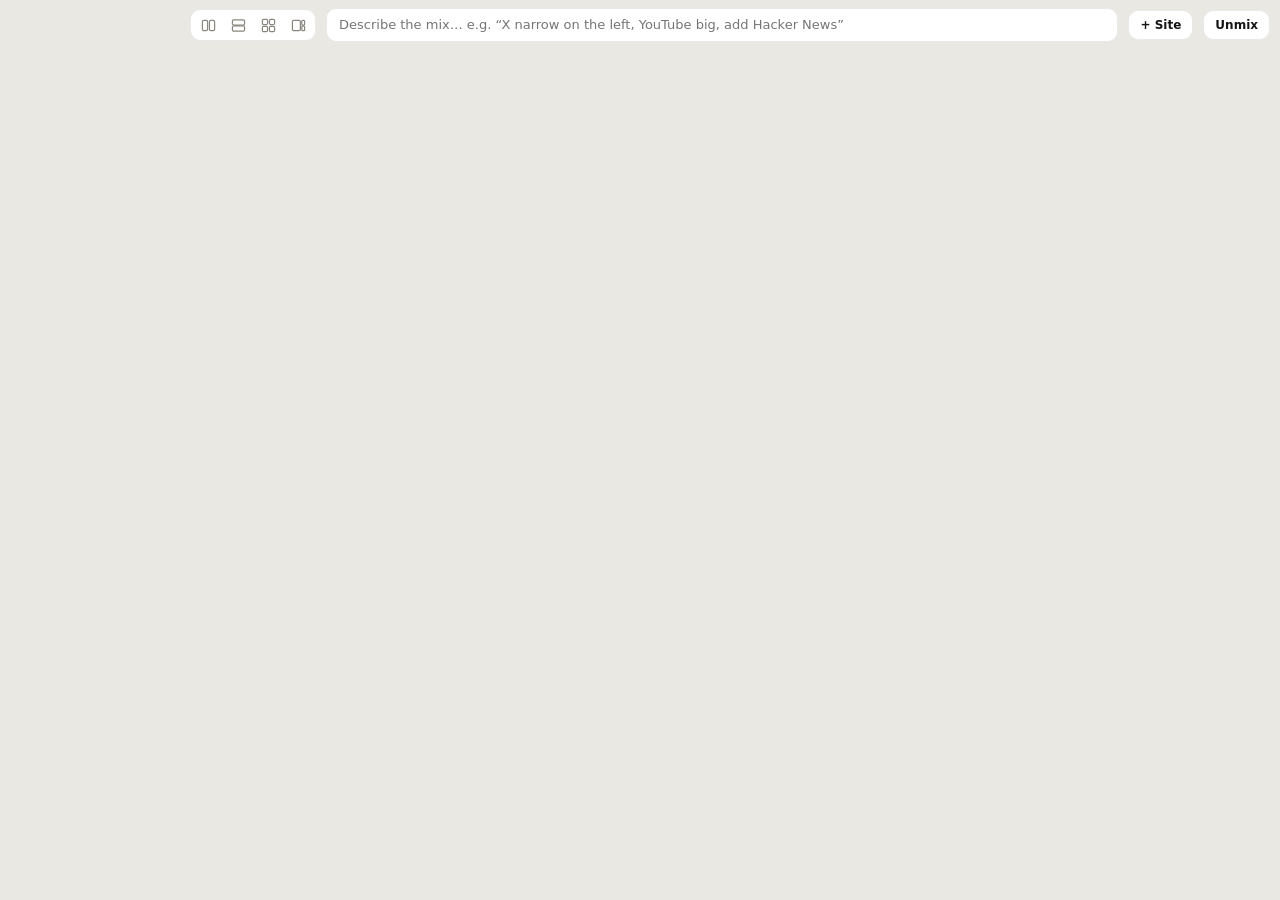
==== src/mix.html @ 86128559 "Remold 0.1.0: remake any website by describing it, mix tab groups into one tab Co-Authored-By: Claud" ====
<!doctype html>
<html lang="en">
<head>
  <meta charset="utf-8" />
  <meta name="viewport" content="width=device-width, initial-scale=1" />
  <title>Mix</title>
  <link rel="icon" href="../icons/32.png" />
  <link rel="stylesheet" href="mix.css" />
  <style id="user-css"></style>
</head>
<body>
  <div class="mix">
    <header class="bar">
      <input class="title" aria-label="Mix name" spellcheck="false" />
      <div class="layouts" role="group" aria-label="Layout">
        <button data-layout="columns" title="Columns"><svg viewBox="0 0 16 16"><rect x="1.5" y="2.5" width="5.5" height="11" rx="1.5"/><rect x="9" y="2.5" width="5.5" height="11" rx="1.5"/></svg></button>
        <button data-layout="rows" title="Rows"><svg viewBox="0 0 16 16"><rect x="1.5" y="2" width="13" height="5.5" rx="1.5"/><rect x="1.5" y="8.5" width="13" height="5.5" rx="1.5"/></svg></button>
        <button data-layout="grid" title="Grid"><svg viewBox="0 0 16 16"><rect x="1.5" y="1.5" width="5.5" height="5.5" rx="1.3"/><rect x="9" y="1.5" width="5.5" height="5.5" rx="1.3"/><rect x="1.5" y="9" width="5.5" height="5.5" rx="1.3"/><rect x="9" y="9" width="5.5" height="5.5" rx="1.3"/></svg></button>
        <button data-layout="focus" title="Focus"><svg viewBox="0 0 16 16"><rect x="1.5" y="2.5" width="8.5" height="11" rx="1.5"/><rect x="11.5" y="2.5" width="3" height="5" rx="1"/><rect x="11.5" y="8.5" width="3" height="5" rx="1"/></svg></button>
      </div>
      <form class="ask">
        <input name="q" placeholder="Describe the mix… e.g. “X narrow on the left, YouTube big, add Hacker News”" autocomplete="off" />
        <span class="status" aria-live="polite"></span>
      </form>
      <button class="add" title="Add a site">+ Site</button>
      <button class="unmix" title="Split back into tabs">Unmix</button>
    </header>
    <section class="panes"></section>
  </div>
  <script type="module" src="mix.js"></script>
</body>
</html>
---- src/mix.css ----
:root {
  --bg: #e9e8e3; --surface: #fff; --sunk: #f2f1ed; --ink: #161513; --ink-2: #4a4843; --muted: #8a877f;
  --line: rgba(22,21,19,.09); --line-2: rgba(22,21,19,.16); --clay: #c4572e; --clay-soft: rgba(196,87,46,.12);
  --ease: cubic-bezier(.2,.8,.2,1); color-scheme: light;
}
@media (prefers-color-scheme: dark) {
  :root { --bg: #0f0f0e; --surface: #1c1c19; --sunk: #23231f; --ink: #f1efe8; --ink-2: #c3c0b6; --muted: #8b887e;
    --line: rgba(241,239,232,.08); --line-2: rgba(241,239,232,.15); --clay: #e0703f; --clay-soft: rgba(224,112,63,.16); color-scheme: dark; }
}
* { box-sizing: border-box; }
html, body { margin: 0; height: 100%; overflow: hidden; }
body { background: var(--bg); color: var(--ink); font: 400 13px/1.4 ui-sans-serif, -apple-system, BlinkMacSystemFont, "SF Pro Text", system-ui, sans-serif; -webkit-font-smoothing: antialiased; }
button, input { font: inherit; color: inherit; }
.mix { height: 100%; display: flex; flex-direction: column; }

.bar { display: flex; align-items: center; gap: 10px; padding: 8px 10px; flex: none; }
.title { width: 170px; border: 0; background: none; font-weight: 600; font-size: 14px; letter-spacing: -.01em; padding: 6px 8px; border-radius: 8px; outline: 0; text-overflow: ellipsis; }
.title:hover, .title:focus { background: var(--surface); }
.layouts { display: flex; gap: 2px; background: var(--surface); padding: 3px; border-radius: 10px; border: 1px solid var(--line); }
.layouts button { border: 0; background: none; width: 28px; height: 24px; border-radius: 7px; cursor: pointer; display: grid; place-items: center; color: var(--muted); }
.layouts button svg { width: 15px; height: 15px; fill: none; stroke: currentColor; stroke-width: 1.3; }
.layouts button:hover { color: var(--ink); }
.layouts button[aria-pressed="true"] { background: var(--sunk); color: var(--ink); }
.ask { flex: 1; position: relative; min-width: 0; }
.ask input { width: 100%; border: 1px solid var(--line); background: var(--surface); border-radius: 10px; padding: 7px 90px 7px 12px; outline: 0; transition: border-color .15s, box-shadow .15s; }
.ask input:focus { border-color: var(--clay); box-shadow: 0 0 0 3px var(--clay-soft); }
.ask .status { position: absolute; right: 10px; top: 50%; transform: translateY(-50%); color: var(--muted); font-size: 11.5px; pointer-events: none; white-space: nowrap; max-width: 40%; overflow: hidden; text-overflow: ellipsis; }
.add, .unmix { border: 1px solid var(--line); background: var(--surface); border-radius: 10px; padding: 6px 11px; cursor: pointer; font-weight: 550; font-size: 12px; white-space: nowrap; }
.add:hover, .unmix:hover { border-color: var(--line-2); }

.panes { flex: 1; min-height: 0; display: grid; gap: 8px; padding: 0 8px 8px; }
.pane { position: relative; min-width: 0; min-height: 0; display: flex; flex-direction: column; background: var(--surface); border-radius: 12px; overflow: hidden;
  box-shadow: 0 0 0 1px var(--line), 0 1px 2px rgba(0,0,0,.04); transition: box-shadow .2s; }
.pane.drop { box-shadow: 0 0 0 2px var(--clay); }
.pane-head { flex: none; display: flex; align-items: center; gap: 7px; height: 30px; padding: 0 6px 0 10px; border-bottom: 1px solid var(--line); cursor: grab; user-select: none; }
.pane-head img { width: 14px; height: 14px; border-radius: 3px; }
.pane-head .h { flex: 1; min-width: 0; font-size: 12px; font-weight: 550; color: var(--ink-2); overflow: hidden; text-overflow: ellipsis; white-space: nowrap; }
.pane-head button { border: 0; background: none; width: 24px; height: 22px; border-radius: 6px; cursor: pointer; color: var(--muted); display: grid; place-items: center; font-size: 13px; line-height: 1; }
.pane-head button:hover { background: var(--sunk); color: var(--ink); }
.pane-head .z { font-size: 10.5px; width: auto; padding: 0 5px; font-variant-numeric: tabular-nums; }
.frame-wrap { flex: 1; position: relative; overflow: hidden; }
.frame-wrap iframe { position: absolute; left: 0; top: 0; border: 0; transform-origin: 0 0; background: #fff; }
.blocked { position: absolute; inset: 0; display: none; place-items: center; text-align: center; padding: 20px; color: var(--ink-2); background: var(--surface); }
.blocked.on { display: grid; }
.grip { position: absolute; z-index: 5; }
.grip.v { top: 0; bottom: 0; width: 10px; margin-left: -9px; cursor: col-resize; }
.grip.h { left: 0; right: 0; height: 10px; margin-top: -9px; cursor: row-resize; }
.grip:hover::after { content: ""; position: absolute; background: var(--clay); border-radius: 2px; }
.grip.v:hover::after { left: 4px; top: 0; bottom: 0; width: 2px; }
.grip.h:hover::after { top: 4px; left: 0; right: 0; height: 2px; }
.dragging iframe { pointer-events: none; }

dialog { border: 1px solid var(--line); border-radius: 14px; padding: 16px; background: var(--surface); color: var(--ink); width: 360px; box-shadow: 0 20px 60px rgba(0,0,0,.25); }
dialog::backdrop { background: rgba(0,0,0,.25); }
dialog input { width: 100%; border: 1px solid var(--line-2); border-radius: 9px; padding: 8px 10px; background: var(--bg); outline: 0; margin: 10px 0 12px; }
dialog .row { display: flex; gap: 8px; justify-content: flex-end; }
dialog button { border: 0; border-radius: 9px; padding: 7px 12px; cursor: pointer; background: var(--ink); color: var(--surface); font-weight: 550; }
dialog button.ghost { background: none; color: var(--ink); box-shadow: inset 0 0 0 1px var(--line-2); }
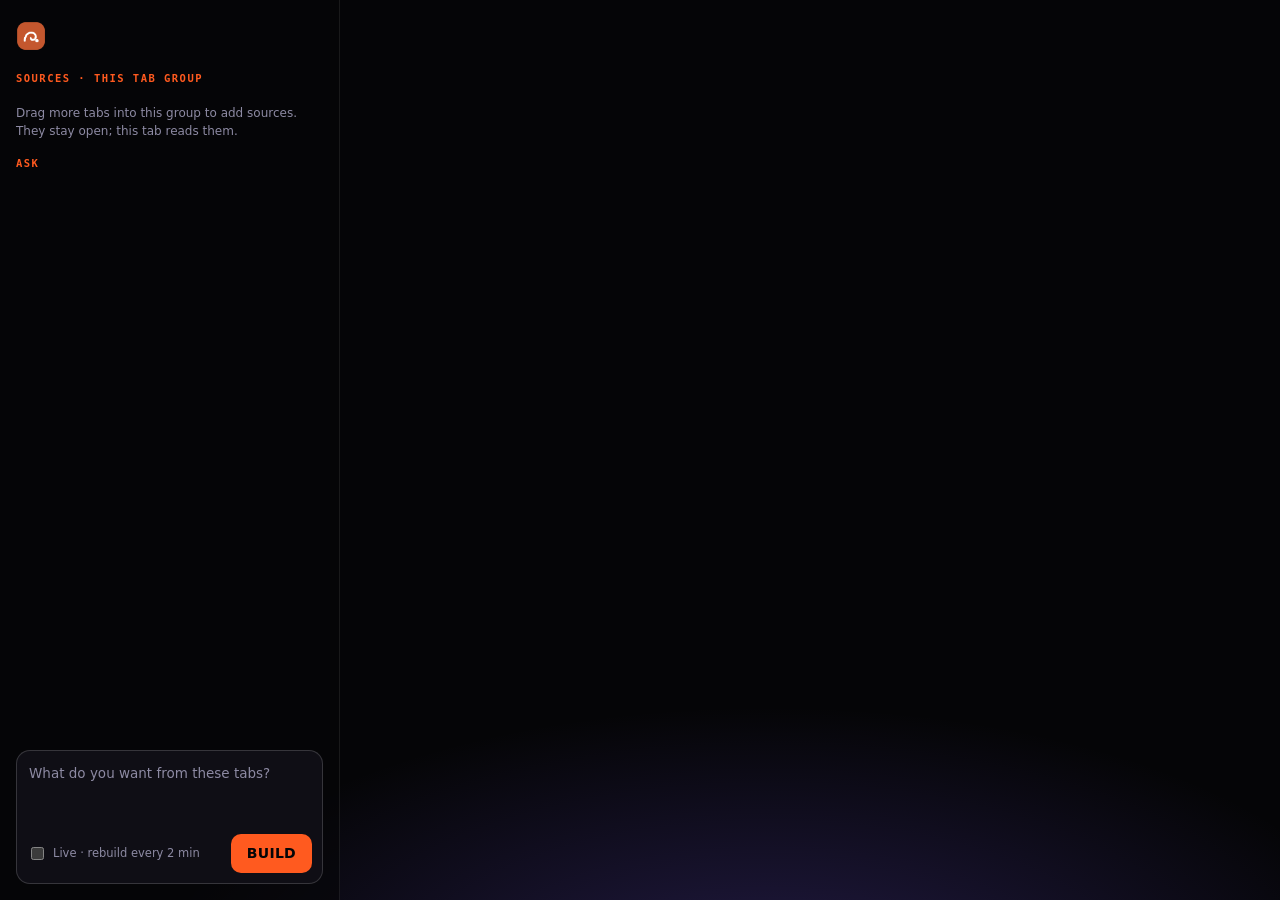
==== commit fada3581: "0.3.0: Combine — a tab group's tabs feed one new tab that builds anything from their data, visiting " ====
--- a/src/mix.html
+++ b/src/mix.html
@@ -6,26 +6,31 @@
   <title>Mix</title>
   <link rel="icon" href="../icons/32.png" />
   <link rel="stylesheet" href="mix.css" />
-  <style id="user-css"></style>
 </head>
 <body>
-  <div class="mix">
-    <header class="bar">
-      <input class="title" aria-label="Mix name" spellcheck="false" />
-      <div class="layouts" role="group" aria-label="Layout">
-        <button data-layout="columns" title="Columns"><svg viewBox="0 0 16 16"><rect x="1.5" y="2.5" width="5.5" height="11" rx="1.5"/><rect x="9" y="2.5" width="5.5" height="11" rx="1.5"/></svg></button>
-        <button data-layout="rows" title="Rows"><svg viewBox="0 0 16 16"><rect x="1.5" y="2" width="13" height="5.5" rx="1.5"/><rect x="1.5" y="8.5" width="13" height="5.5" rx="1.5"/></svg></button>
-        <button data-layout="grid" title="Grid"><svg viewBox="0 0 16 16"><rect x="1.5" y="1.5" width="5.5" height="5.5" rx="1.3"/><rect x="9" y="1.5" width="5.5" height="5.5" rx="1.3"/><rect x="1.5" y="9" width="5.5" height="5.5" rx="1.3"/><rect x="9" y="9" width="5.5" height="5.5" rx="1.3"/></svg></button>
-        <button data-layout="focus" title="Focus"><svg viewBox="0 0 16 16"><rect x="1.5" y="2.5" width="8.5" height="11" rx="1.5"/><rect x="11.5" y="2.5" width="3" height="5" rx="1"/><rect x="11.5" y="8.5" width="3" height="5" rx="1"/></svg></button>
+  <div class="app">
+    <aside class="rail">
+      <div class="head">
+        <img src="../icons/48.png" alt="" class="logo" />
+        <input class="title" aria-label="Mix name" spellcheck="false" />
       </div>
+      <div class="lbl">Sources · this tab group</div>
+      <ul class="sources"></ul>
+      <p class="hint">Drag more tabs into this group to add sources. They stay open; this tab reads them.</p>
+      <div class="lbl">Ask</div>
+      <div class="chat"></div>
       <form class="ask">
-        <input name="q" placeholder="Describe the mix… e.g. “X narrow on the left, YouTube big, add Hacker News”" autocomplete="off" />
-        <span class="status" aria-live="polite"></span>
+        <textarea name="q" rows="3" placeholder="What do you want from these tabs?"></textarea>
+        <div class="row">
+          <label class="live"><input type="checkbox" name="live" /> Live · rebuild every 2 min</label>
+          <button class="go" type="submit">Build</button>
+        </div>
       </form>
-      <button class="add" title="Add a site">+ Site</button>
-      <button class="unmix" title="Split back into tabs">Unmix</button>
-    </header>
-    <section class="panes"></section>
+    </aside>
+    <main class="stage">
+      <canvas class="swarm"></canvas>
+      <div class="view"></div>
+    </main>
   </div>
   <script type="module" src="mix.js"></script>
 </body>
--- a/src/mix.css
+++ b/src/mix.css
@@ -1,58 +1,90 @@
-:root {
-  --bg: #e9e8e3; --surface: #fff; --sunk: #f2f1ed; --ink: #161513; --ink-2: #4a4843; --muted: #8a877f;
-  --line: rgba(22,21,19,.09); --line-2: rgba(22,21,19,.16); --clay: #c4572e; --clay-soft: rgba(196,87,46,.12);
-  --ease: cubic-bezier(.2,.8,.2,1); color-scheme: light;
-}
-@media (prefers-color-scheme: dark) {
-  :root { --bg: #0f0f0e; --surface: #1c1c19; --sunk: #23231f; --ink: #f1efe8; --ink-2: #c3c0b6; --muted: #8b887e;
-    --line: rgba(241,239,232,.08); --line-2: rgba(241,239,232,.15); --clay: #e0703f; --clay-soft: rgba(224,112,63,.16); color-scheme: dark; }
-}
-* { box-sizing: border-box; }
-html, body { margin: 0; height: 100%; overflow: hidden; }
-body { background: var(--bg); color: var(--ink); font: 400 13px/1.4 ui-sans-serif, -apple-system, BlinkMacSystemFont, "SF Pro Text", system-ui, sans-serif; -webkit-font-smoothing: antialiased; }
-button, input { font: inherit; color: inherit; }
-.mix { height: 100%; display: flex; flex-direction: column; }
+:root { --bg:#050507; --surface:#0f0e15; --sunk:#17161f; --ink:#f4f2ff; --ink-2:#c2bfd6; --muted:#8d8aa3; --line:rgba(255,255,255,.08); --line-2:rgba(255,255,255,.16);
+  --hot:#ff5a1f; --hot-soft:rgba(255,90,31,.16); --violet:#8b7bff; --ok:#6cf08e; --ease:cubic-bezier(.2,.8,.2,1); color-scheme:dark; }
+* { box-sizing:border-box; }
+html, body { margin:0; height:100%; }
+body { background:radial-gradient(70% 45% at 60% 110%, rgba(123,92,255,.25), transparent 70%) fixed, var(--bg); color:var(--ink); font:400 14px/1.5 ui-sans-serif,-apple-system,BlinkMacSystemFont,"SF Pro Text",system-ui,sans-serif; -webkit-font-smoothing:antialiased; }
+button, input, textarea { font:inherit; color:inherit; }
+a { color:inherit; }
+.app { display:grid; grid-template-columns:340px 1fr; height:100%; }
 
-.bar { display: flex; align-items: center; gap: 10px; padding: 8px 10px; flex: none; }
-.title { width: 170px; border: 0; background: none; font-weight: 600; font-size: 14px; letter-spacing: -.01em; padding: 6px 8px; border-radius: 8px; outline: 0; text-overflow: ellipsis; }
-.title:hover, .title:focus { background: var(--surface); }
-.layouts { display: flex; gap: 2px; background: var(--surface); padding: 3px; border-radius: 10px; border: 1px solid var(--line); }
-.layouts button { border: 0; background: none; width: 28px; height: 24px; border-radius: 7px; cursor: pointer; display: grid; place-items: center; color: var(--muted); }
-.layouts button svg { width: 15px; height: 15px; fill: none; stroke: currentColor; stroke-width: 1.3; }
-.layouts button:hover { color: var(--ink); }
-.layouts button[aria-pressed="true"] { background: var(--sunk); color: var(--ink); }
-.ask { flex: 1; position: relative; min-width: 0; }
-.ask input { width: 100%; border: 1px solid var(--line); background: var(--surface); border-radius: 10px; padding: 7px 90px 7px 12px; outline: 0; transition: border-color .15s, box-shadow .15s; }
-.ask input:focus { border-color: var(--clay); box-shadow: 0 0 0 3px var(--clay-soft); }
-.ask .status { position: absolute; right: 10px; top: 50%; transform: translateY(-50%); color: var(--muted); font-size: 11.5px; pointer-events: none; white-space: nowrap; max-width: 40%; overflow: hidden; text-overflow: ellipsis; }
-.add, .unmix { border: 1px solid var(--line); background: var(--surface); border-radius: 10px; padding: 6px 11px; cursor: pointer; font-weight: 550; font-size: 12px; white-space: nowrap; }
-.add:hover, .unmix:hover { border-color: var(--line-2); }
+.rail { border-right:1px solid var(--line); display:flex; flex-direction:column; padding:16px; gap:10px; min-height:0; background:rgba(5,5,7,.6); }
+.head { display:flex; align-items:center; gap:10px; }
+.logo { width:30px; height:30px; border-radius:8px; }
+.title { flex:1; min-width:0; border:0; background:none; font-weight:900; font-size:18px; letter-spacing:-.04em; text-transform:uppercase; padding:6px 8px; border-radius:8px; outline:0; }
+.title:hover, .title:focus { background:var(--sunk); }
+.lbl { margin-top:8px; font:600 10.5px/1 ui-monospace,"SF Mono",Menlo,monospace; letter-spacing:.14em; text-transform:uppercase; color:var(--hot); }
+.sources { list-style:none; padding:0; margin:0; display:flex; flex-direction:column; gap:4px; }
+.sources li { display:flex; align-items:center; gap:10px; padding:8px 10px; border-radius:10px; background:var(--surface); border:1px solid var(--line); cursor:pointer; }
+.sources li:hover { border-color:var(--line-2); }
+.sources img { width:16px; height:16px; border-radius:4px; flex:none; }
+.sources .t { flex:1; min-width:0; overflow:hidden; text-overflow:ellipsis; white-space:nowrap; font-size:12.5px; }
+.sources .t b { font-weight:700; }
+.sources .n { font:500 11px ui-monospace,Menlo,monospace; color:var(--muted); }
+.sources .sid { font:700 10px ui-monospace,Menlo,monospace; color:var(--bg); background:var(--ink-2); border-radius:4px; padding:1px 4px; }
+.hint { margin:0; color:var(--muted); font-size:12px; }
+.chat { flex:1; overflow:auto; display:flex; flex-direction:column; gap:8px; min-height:60px; }
+.msg { padding:8px 11px; border-radius:12px; font-size:13px; max-width:94%; white-space:pre-wrap; }
+.msg.you { align-self:flex-end; background:var(--hot); color:var(--bg); font-weight:500; border-bottom-right-radius:4px; }
+.msg.ai { align-self:flex-start; background:var(--surface); border:1px solid var(--line); border-bottom-left-radius:4px; }
+.msg.err { align-self:flex-start; background:var(--hot-soft); }
+.msg.work { align-self:flex-start; color:var(--muted); font-family:ui-monospace,Menlo,monospace; font-size:12px; display:flex; gap:8px; align-items:center; }
+.dot { width:8px; height:8px; border-radius:50%; background:var(--violet); box-shadow:0 0 10px var(--violet); animation:pulse 1s infinite; }
+@keyframes pulse { 50% { opacity:.3 } }
+.chips { display:flex; flex-wrap:wrap; gap:6px; }
+.chip { border:1px solid var(--line-2); background:var(--surface); border-radius:999px; padding:6px 10px; font-size:12px; cursor:pointer; color:var(--ink-2); text-align:left; }
+.chip:hover { border-color:var(--hot); color:var(--ink); }
+.ask { border:1px solid var(--line-2); border-radius:14px; background:var(--surface); padding:10px; display:flex; flex-direction:column; gap:8px; }
+.ask:focus-within { border-color:var(--hot); box-shadow:0 0 0 3px var(--hot-soft); }
+.ask textarea { border:0; outline:0; resize:none; background:none; font-size:13.5px; }
+.ask textarea::placeholder { color:var(--muted); }
+.ask .row { display:flex; align-items:center; justify-content:space-between; gap:8px; }
+.live { display:flex; gap:6px; align-items:center; font-size:11.5px; color:var(--muted); cursor:pointer; }
+.go { border:0; background:var(--hot); color:var(--bg); font-weight:900; text-transform:uppercase; letter-spacing:.02em; padding:9px 16px; border-radius:10px; cursor:pointer; }
+.go:disabled { opacity:.4; cursor:default; }
 
-.panes { flex: 1; min-height: 0; display: grid; gap: 8px; padding: 0 8px 8px; }
-.pane { position: relative; min-width: 0; min-height: 0; display: flex; flex-direction: column; background: var(--surface); border-radius: 12px; overflow: hidden;
-  box-shadow: 0 0 0 1px var(--line), 0 1px 2px rgba(0,0,0,.04); transition: box-shadow .2s; }
-.pane.drop { box-shadow: 0 0 0 2px var(--clay); }
-.pane-head { flex: none; display: flex; align-items: center; gap: 7px; height: 30px; padding: 0 6px 0 10px; border-bottom: 1px solid var(--line); cursor: grab; user-select: none; }
-.pane-head img { width: 14px; height: 14px; border-radius: 3px; }
-.pane-head .h { flex: 1; min-width: 0; font-size: 12px; font-weight: 550; color: var(--ink-2); overflow: hidden; text-overflow: ellipsis; white-space: nowrap; }
-.pane-head button { border: 0; background: none; width: 24px; height: 22px; border-radius: 6px; cursor: pointer; color: var(--muted); display: grid; place-items: center; font-size: 13px; line-height: 1; }
-.pane-head button:hover { background: var(--sunk); color: var(--ink); }
-.pane-head .z { font-size: 10.5px; width: auto; padding: 0 5px; font-variant-numeric: tabular-nums; }
-.frame-wrap { flex: 1; position: relative; overflow: hidden; }
-.frame-wrap iframe { position: absolute; left: 0; top: 0; border: 0; transform-origin: 0 0; background: #fff; }
-.blocked { position: absolute; inset: 0; display: none; place-items: center; text-align: center; padding: 20px; color: var(--ink-2); background: var(--surface); }
-.blocked.on { display: grid; }
-.grip { position: absolute; z-index: 5; }
-.grip.v { top: 0; bottom: 0; width: 10px; margin-left: -9px; cursor: col-resize; }
-.grip.h { left: 0; right: 0; height: 10px; margin-top: -9px; cursor: row-resize; }
-.grip:hover::after { content: ""; position: absolute; background: var(--clay); border-radius: 2px; }
-.grip.v:hover::after { left: 4px; top: 0; bottom: 0; width: 2px; }
-.grip.h:hover::after { top: 4px; left: 0; right: 0; height: 2px; }
-.dragging iframe { pointer-events: none; }
+.stage { position:relative; overflow:auto; min-width:0; }
+.swarm { position:fixed; left:340px; top:0; right:0; bottom:0; width:calc(100vw - 340px); height:100vh; pointer-events:none; z-index:5; opacity:0; transition:opacity .3s; }
+.busy .swarm { opacity:1; }
+.view { padding:34px 40px 80px; }
+.empty { min-height:80vh; display:flex; flex-direction:column; justify-content:center; max-width:760px; }
+.empty h1 { font:900 clamp(48px,7vw,104px)/.86 "Inter Tight",ui-sans-serif,system-ui,sans-serif; letter-spacing:-.055em; text-transform:uppercase; margin:0 0 18px; text-shadow:-4px 0 rgba(255,43,106,.6), 4px 0 rgba(43,217,255,.6); }
+.empty h1 span { color:var(--hot); text-shadow:none; }
+.empty p { color:var(--ink-2); font-size:16px; max-width:560px; }
+.vhead { display:flex; align-items:flex-end; justify-content:space-between; gap:20px; margin-bottom:24px; flex-wrap:wrap; }
+.vhead h1 { font:900 clamp(34px,4.5vw,64px)/.9 "Inter Tight",ui-sans-serif,system-ui,sans-serif; letter-spacing:-.05em; text-transform:uppercase; margin:0; }
+.vhead .note { color:var(--muted); margin-top:8px; }
+.vhead .tools { display:flex; gap:6px; }
+.vhead .tools button { border:1px solid var(--line-2); background:var(--surface); border-radius:9px; padding:6px 10px; font:600 11px ui-monospace,Menlo,monospace; text-transform:uppercase; letter-spacing:.06em; color:var(--muted); cursor:pointer; }
+.vhead .tools button[aria-pressed="true"] { background:var(--hot); color:var(--bg); border-color:var(--hot); }
 
-dialog { border: 1px solid var(--line); border-radius: 14px; padding: 16px; background: var(--surface); color: var(--ink); width: 360px; box-shadow: 0 20px 60px rgba(0,0,0,.25); }
-dialog::backdrop { background: rgba(0,0,0,.25); }
-dialog input { width: 100%; border: 1px solid var(--line-2); border-radius: 9px; padding: 8px 10px; background: var(--bg); outline: 0; margin: 10px 0 12px; }
-dialog .row { display: flex; gap: 8px; justify-content: flex-end; }
-dialog button { border: 0; border-radius: 9px; padding: 7px 12px; cursor: pointer; background: var(--ink); color: var(--surface); font-weight: 550; }
-dialog button.ghost { background: none; color: var(--ink); box-shadow: inset 0 0 0 1px var(--line-2); }
+.items.feed { display:flex; flex-direction:column; gap:12px; max-width:760px; }
+.items.cards { display:grid; grid-template-columns:repeat(auto-fill,minmax(280px,1fr)); gap:12px; }
+.items.board, .items.columns { display:grid; grid-auto-flow:column; grid-auto-columns:minmax(300px,1fr); gap:14px; overflow-x:auto; align-items:start; }
+.col h3 { font:800 13px ui-monospace,Menlo,monospace; text-transform:uppercase; letter-spacing:.08em; color:var(--hot); margin:0 0 10px; display:flex; gap:8px; align-items:center; }
+.col .stack { display:flex; flex-direction:column; gap:10px; }
+.card { background:var(--surface); border:1px solid var(--line); border-radius:16px; padding:14px 16px; display:flex; flex-direction:column; gap:8px; transition:border-color .15s, transform .15s; animation:in .4s var(--ease) both; }
+.card:hover { border-color:var(--line-2); }
+@keyframes in { from { opacity:0; transform:translateY(10px) } }
+.card img.pic { width:100%; max-height:260px; object-fit:cover; border-radius:10px; background:var(--sunk); }
+.src { display:inline-flex; align-items:center; gap:6px; font:600 11px ui-monospace,Menlo,monospace; color:var(--muted); }
+.src img { width:14px; height:14px; border-radius:3px; }
+.card .ttl { font-weight:800; font-size:15.5px; letter-spacing:-.01em; text-decoration:none; }
+.card a.ttl:hover { color:var(--hot); }
+.card .txt { color:var(--ink-2); font-size:13.5px; display:-webkit-box; -webkit-line-clamp:6; -webkit-box-orient:vertical; overflow:hidden; cursor:pointer; }
+.card .txt.open { -webkit-line-clamp:unset; }
+.card .meta { color:var(--muted); font-size:12px; }
+.tags { display:flex; flex-wrap:wrap; gap:5px; }
+.tags span { font:600 10.5px ui-monospace,Menlo,monospace; padding:3px 7px; border-radius:6px; background:var(--hot-soft); color:#ffb08f; }
+.fields { display:grid; grid-template-columns:auto 1fr; gap:2px 10px; font-size:12px; }
+.fields dt { color:var(--muted); } .fields dd { margin:0; }
+.related { border-left:2px solid var(--violet); padding-left:10px; display:flex; flex-direction:column; gap:8px; margin-top:4px; }
+.related .lab { font:700 10px ui-monospace,Menlo,monospace; color:var(--violet); text-transform:uppercase; letter-spacing:.12em; }
+.related .r { font-size:12.5px; }
+.related .r .ttl { font-size:13px; }
+
+table { width:100%; border-collapse:collapse; font-size:13px; }
+th { text-align:left; font:700 10.5px ui-monospace,Menlo,monospace; text-transform:uppercase; letter-spacing:.1em; color:var(--hot); padding:10px; border-bottom:1px solid var(--line-2); position:sticky; top:0; background:var(--bg); }
+td { padding:10px; border-bottom:1px solid var(--line); vertical-align:top; color:var(--ink-2); max-width:420px; }
+td a { color:var(--ink); }
+tr:hover td { background:rgba(255,255,255,.02); }
+@media (max-width:820px) { .app { grid-template-columns:1fr; } .rail { border-right:0; border-bottom:1px solid var(--line); } .swarm { left:0; width:100vw; } .view { padding:24px 16px; } }
